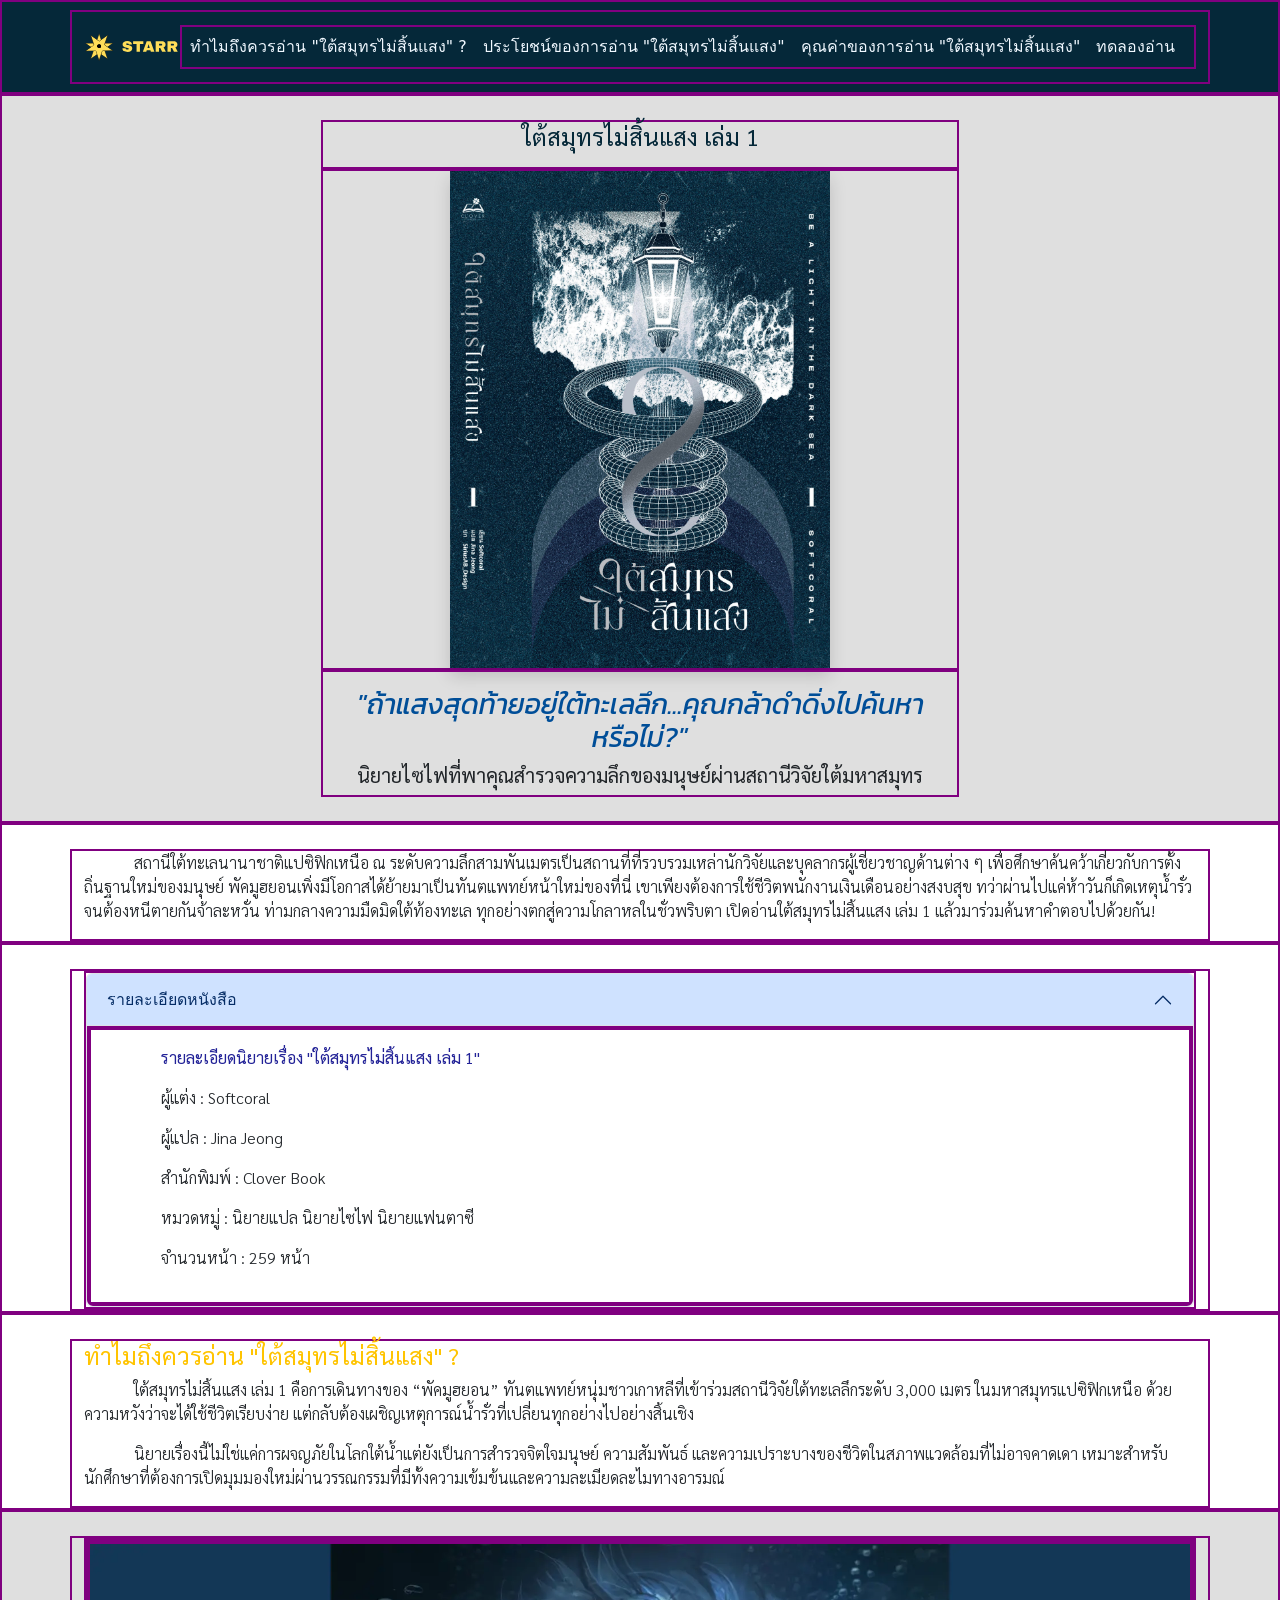
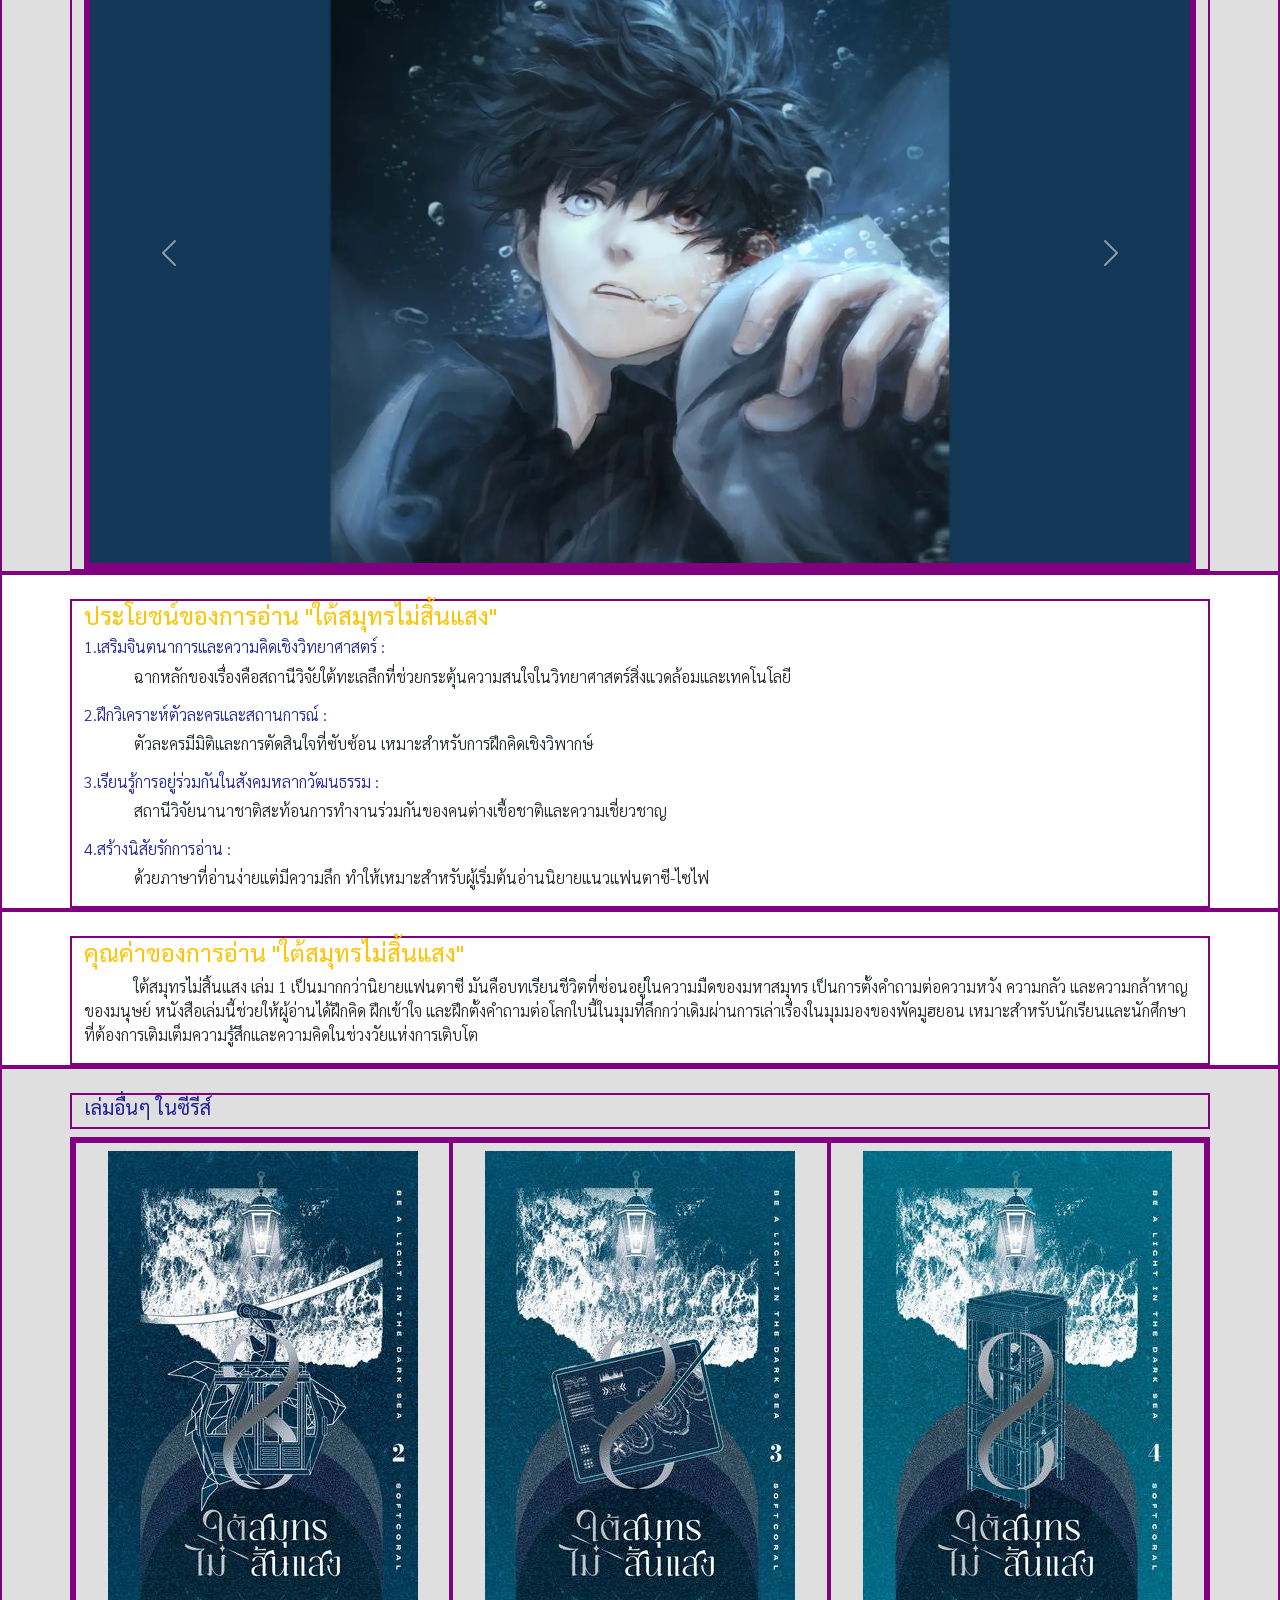
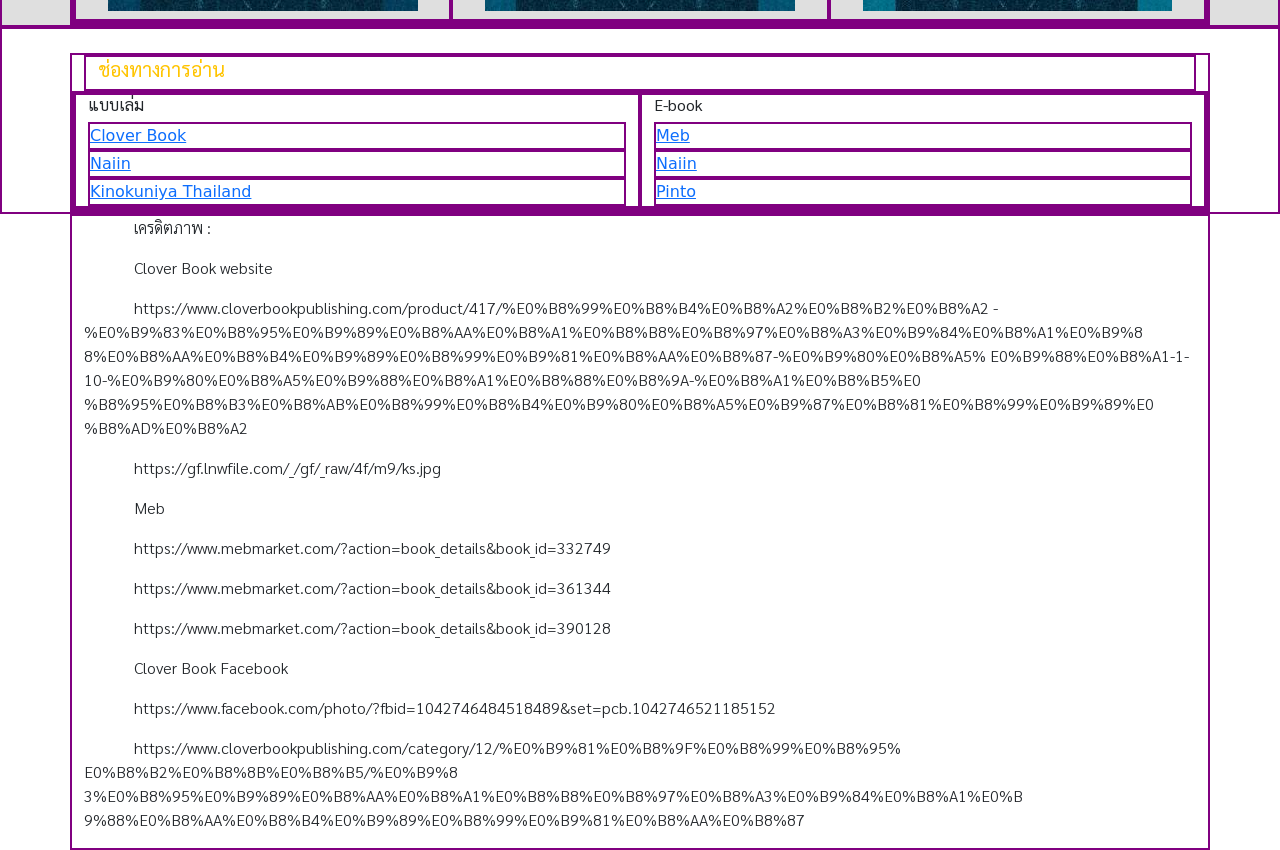
==== index.html @ fb5e214f "ver1 เวอร์ชั่นที่ยังไม่ได้แก้การจัดวางเนื้อหา" ====
<!doctype html>
<html lang="en">
  <head>
    <meta charset="utf-8">
    <meta name="viewport" content="width=device-width, initial-scale=1">
    <title>แนะนำหนังสือ “ใต้สมุทรไม่สิ้นแสง” นิยายไซไฟสะท้อนการอยู่ร่วมกันในสังคมในสถานีวิจัยใต้ทะเล</title>
    <meta name="keywords" content="ใต้สมุทรไม่สิ้นแสง, นิยายไซไฟ, สถานีวิจัยใต้ทะเล,การตั้งถิ่นฐานใหม่,การอยู่ร่วมกันในสังคม">
    <meta name="description" content="ดำดิ่งสู่นิยายไซไฟ “ใต้สมุทรไม่สิ้นแสง” ที่ถ่ายทอดการอยู่ร่วมกันในสังคมผ่านฉากหลังสถานีวิจัยใต้ทะเลและการตั้งถิ่นฐานใหม่ในยุคที่โลกก้าวหน้า">

    <link href="https://cdn.jsdelivr.net/npm/bootstrap@5.3.8/dist/css/bootstrap.min.css" rel="stylesheet" integrity="sha384-sRIl4kxILFvY47J16cr9ZwB07vP4J8+LH7qKQnuqkuIAvNWLzeN8tE5YBujZqJLB" crossorigin="anonymous">
    <link rel="stylesheet" href="css/style.css">
    <link href="https://fonts.googleapis.com/css2?family=Kanit:ital,wght@0,100;0,200;0,300;0,400;0,500;0,600;0,700;0,800;0,900;1,100;1,200;1,300;1,400;1,500;1,600;1,700;1,800;1,900&family=Sarabun:ital,wght@0,100;0,200;0,300;0,400;0,500;0,600;0,700;0,800;1,100;1,200;1,300;1,400;1,500;1,600;1,700;1,800&display=swap" rel="stylesheet">

  </head>

  <body>

  <div class="bgbar">
        <nav class="container navbar navbar-expand-lg">
            <div class="container-fluid ">

                <a class="navbar-brand mx-auto" href="#"><img src="images/starr_icon.svg" width="30px"> 
                  <img src="images/starr_yellow_logo.svg" alt="" width="60px"> </a>
                <button class="navbar-toggler" type="button" data-bs-toggle="collapse"
                    data-bs-target="#navbarSupportedContent" aria-controls="navbarSupportedContent"
                    aria-expanded="false" aria-label="Toggle navigation">
                    <span class="navbar-toggler-icon"></span>
                </button>

                <div class="collapse navbar-collapse" id="navbarSupportedContent">

                    <ul class="navbar-nav me-auto mb-2 mb-lg-0">

                        <li class="nav-item">
                            <a class="nav-link" href="#benefit" style="color: aliceblue;">ทำไมถึงควรอ่าน "ใต้สมุทรไม่สิ้นแสง" ?</a>
                        </li>

                        <li class="nav-item ">
                            <a class="nav-link" href="#useful" style="color: aliceblue;">ประโยชน์ของการอ่าน "ใต้สมุทรไม่สิ้นแสง"</a>
                        </li>

                        <li class="nav-item ">
                            <a class="nav-link" href="#useful" style="color: aliceblue;">คุณค่าของการอ่าน "ใต้สมุทรไม่สิ้นแสง"</a>
                        </li>

                        <li class="nav-item ">
                            <a class="nav-link" href="https://www.readawrite.com/a/Zbnoww-%E0%B9%83%E0%B8%95%E0%B9%89%E0%B8%AA%E0%B8%A1%E0%B8%B8%E0%B8%97%E0%B8%A3%E0%B9%84%E0%B8%A1%E0%B9%88%E0%B8%AA%E0%B8%B4%E0%B9%89%E0%B8%99%E0%B9%81%E0%B8%AA%E0%B8%87-40%E0%B8%99%E0%B8%B4%E0%B8%A2%E0%B8%B2?r=search_article" target="_blank" style="color: aliceblue;">ทดลองอ่าน</a>
                        </li>

                    </ul>

                </div>

            </div>
        </nav>
    </div>


  <!-- แบบที่ 1 --> 
    <div class="bg py-4">
        
        <div class="container col-12 col-md-6 col-xl-6">
              <h4 class="text-center mb-3" style="color: #052839;" ><strong>ใต้สมุทรไม่สิ้นแสง เล่ม 1</strong></h4>
        </div>

        <div class="container col-12 col-md-6 col-xl-6">
              <img class="shadow mx-auto d-block" src="images/book_cover.jpg" width="380px" data-aos="fade-left" data-aos-duration="3000" >
        </div>

        <div class=" container text-center col-12 col-md-6 col-xl-6 pt-3">
                <h3 style="color:#004e98;">"ถ้าแสงสุดท้ายอยู่ใต้ทะเลลึก...คุณกล้าดำดิ่งไปค้นหาหรือไม่?"</h3>
                <h5><strong>นิยายไซไฟที่พาคุณสำรวจความลึกของมนุษย์ผ่านสถานีวิจัยใต้มหาสมุทร</strong></h5>
        </div>

    </div> 

  <!-- แบบที่ 2 --> 
    <!-- 
  <div class="bg py-4">

        <div class="container">
        
            <div class="row">

                <div class="container col-12 col-md-6 col-xl-6">
                <img class="shadow mx-auto d-block" src="images/book_cover.jpg" width="380px" data-aos="fade-left" data-aos-duration="3000" >
                </div>

                <div class="container col-12 col-md-6 col-xl-6 pt-5">
                <h2 class="text-center mb-4">ใต้สมุทรไม่สิ้นแสง เล่ม 1</h2>
                <h5 class="text-start">ผู้แต่ง : Softcoral ผู้แปล : Jina Jeong</h5>
                <h5 class="text-start">สำนักพิมพ์ : Clover Book</h5>
                <h5 class="text-start">หมวดหมู่ : นิยายแปล นิยายไซไฟ</h5>
                <p class="mt-3">"คุณจะมีชีวิตรอดในความมืดลึกใต้ทะเลได้ไหม ?" ลึกลงไปถึง 3,000 เมตร ณ สถานีใต้ทะเลนานาชาติแปซิฟิกเหนือที่รวมเหล่านักวิทยาศาสตร์และบุคลากรผู้เชี่ยวชาญด้านต่างๆ เพื่อวิจัยเกี่ยวกับการตั้งถิ่นฐานใหม่ของมนุษย์ พัคมูฮยอน ทันตแพทย์ชาวเกาหลีหน้าใหม่เพิ่งมีโอกาสได้ย้ายเข้ามาอยู่ที่นี่ ขาเพียงต้องการใช้ชีวิตพนักงานเงินเดือนอย่างสงบสุข ทว่าผ่านไปแค่ห้าวัน ทุกอย่างก็พลิกผัน เกิดเหตุน้ำรั่ว ความมืดเข้าปกคลุม ความตายกดทับ และเสียงหวีดร้องแห่งความหวาดหวั่นก้องกังวานใต้ท้องมหาสมุทร เมื่อแสงสว่างถูกกลืนหาย คุณจะเลือกกลายเป็น “แสง” หรือ “เหยื่อ” กันแน่? เปิดอ่านใต้สมุทรไม่สิ้นแสง เล่ม 1 แล้วร่วมมาค้นหาคำตอบไปด้วยกัน!</p>
                </div>

            </div>

        </div>

    </div>
-->

<!--แบบที่3-->
<!-- <div class="bg py-4">

        <div class="container col-12 col-md-6 col-xl-6">
              <h2 class="text-center mb-3">ใต้สมุทรไม่สิ้นแสง เล่ม 1</h2>
        </div>

        <div class="container">
        
        <div class="row">

            <div class="container col-12 col-md-6 col-xl-6">
                <img class="shadow mx-auto d-block" src="images/book_cover.jpg" width="320px" data-aos="fade-left" data-aos-duration="3000" >
            </div>

            <div class="text-center col-12 col-md-6 col-xl-6 pt-5">
                <h2 style="color:rgb(34, 34, 151) ;">"ถ้าแสงสุดท้ายอยู่ใต้ทะเลลึก...คุณกล้าดำดิ่งไปค้นหาหรือไม่?"</h2>
                <h4>นิยายไซไฟที่พาคุณสำรวจความลึกของมนุษย์ผ่านสถานีวิจัยใต้มหาสมุทร</h4>
            </div>

        </div>

        </div>

</div> -->


  <!-- คำโปรย -->  
<div class="bg2">
  <div class="container mt-4">
        <p>สถานีใต้ทะเลนานาชาติแปซิฟิกเหนือ ณ ระดับความลึกสามพันเมตรเป็นสถานที่ที่รวบรวมเหล่านักวิจัยและบุคลากรผู้เชี่ยวชาญด้านต่าง ๆ เพื่อศึกษาค้นคว้าเกี่ยวกับการตั้งถิ่นฐานใหม่ของมนุษย์   
            พัคมูฮยอนเพิ่งมีโอกาสได้ย้ายมาเป็นทันตแพทย์หน้าใหม่ของที่นี่ เขาเพียงต้องการใช้ชีวิตพนักงานเงินเดือนอย่างสงบสุข ทว่าผ่านไปแค่ห้าวันก็เกิดเหตุน้ำรั่วจนต้องหนีตายกันจ้าละหวั่น ท่ามกลางความมืดมิดใต้ท้องทะเล ทุกอย่างตกสู่ความโกลาหลในชั่วพริบตา เปิดอ่านใต้สมุทรไม่สิ้นแสง เล่ม 1 แล้วมาร่วมค้นหาคำตอบไปด้วยกัน!</p>
  </div>
</div>

  <!-- รายละเอียดหนังสือ -->  
<div class="bg2">
    <div class="container  mt-4">
    <div class="accordion" id="accordionExample">
  <!--item1-->
    <div class="accordion-item">
    <h2 class="accordion-header">
      <button class="accordion-button" type="button" data-bs-toggle="collapse" data-bs-target="#collapseOne" aria-expanded="true" aria-controls="collapseOne">
        รายละเอียดหนังสือ
      </button>
    </h2>
    <div id="collapseOne" class="accordion-collapse collapse show" data-bs-parent="#accordionExample">
        <div class="accordion-body">
        <p style="color:rgb(34, 34, 151) ;"><strong>รายละเอียดนิยายเรื่อง "ใต้สมุทรไม่สิ้นแสง เล่ม 1"</strong></p>
            <p>ผู้แต่ง : Softcoral</p>
            <p>ผู้แปล : Jina Jeong</p>
            <p>สำนักพิมพ์ : Clover Book</p>
            <p>หมวดหมู่ : นิยายแปล นิยายไซไฟ นิยายแฟนตาซี</p>
            <p>จำนวนหน้า : 259 หน้า</p> </div>
        </div>
    </div>
    </div>
    </div>  
</div>

  <!--ทำไมถึงควรอ่านหนังสือเล่มนี้ ?-->  
<div class="bg2">
    <div class="container mt-4">
        <h4 id="benefit" style="color:#ffc401 ;"><strong>ทำไมถึงควรอ่าน "ใต้สมุทรไม่สิ้นแสง" ?</strong></h4>
        <p>ใต้สมุทรไม่สิ้นแสง เล่ม 1 คือการเดินทางของ “พัคมูฮยอน” ทันตแพทย์หนุ่มชาวเกาหลีที่เข้าร่วมสถานีวิจัยใต้ทะเลลึกระดับ 3,000 เมตร ในมหาสมุทรแปซิฟิกเหนือ ด้วยความหวังว่าจะได้ใช้ชีวิตเรียบง่าย แต่กลับต้องเผชิญเหตุการณ์น้ำรั่วที่เปลี่ยนทุกอย่างไปอย่างสิ้นเชิง</p>
        <p>นิยายเรื่องนี้ไม่ใช่แค่การผจญภัยในโลกใต้น้ำแต่ยังเป็นการสำรวจจิตใจมนุษย์ ความสัมพันธ์ และความเปราะบางของชีวิตในสภาพแวดล้อมที่ไม่อาจคาดเดา เหมาะสำหรับนักศึกษาที่ต้องการเปิดมุมมองใหม่ผ่านวรรณกรรมที่มีทั้งความเข้มข้นและความละเมียดละไมทางอารมณ์</p>
    </div>
</div>

    <!-- กล่องเปลี่ยนรูปภาพ -->
<div class="bg">
    <div class="container mt-4">
    <div id="carouselExample" class="carousel slide">
  <div class="carousel-inner">

    <div class="carousel-item active">
      <img src="images/MooHyun.webp" class="d-block w-100" alt="...">
    </div>

    <div class="carousel-item">
      <img src="images/long_cover.webp" class="d-block w-100" alt="...">
    </div>

  </div>
  <button class="carousel-control-prev" type="button" data-bs-target="#carouselExample" data-bs-slide="prev">
    <span class="carousel-control-prev-icon" aria-hidden="true"></span>
    <span class="visually-hidden">Previous</span>
  </button>
  <button class="carousel-control-next" type="button" data-bs-target="#carouselExample" data-bs-slide="next">
    <span class="carousel-control-next-icon" aria-hidden="true"></span>
    <span class="visually-hidden">Next</span>
  </button>
</div>
</div>
</div>

  <!--ประโยชน์ของหนังสือเล่มนี้ ?--> 
<div class="bg2">
    <div class="container mt-4">
        <h4 id="useful" style="color:#ffc401;"><strong>ประโยชน์ของการอ่าน "ใต้สมุทรไม่สิ้นแสง"</strong></h4>
        <h6 style="color:rgb(34, 34, 151) ;">1.เสริมจินตนาการและความคิดเชิงวิทยาศาสตร์ :</h6>
        <p>ฉากหลักของเรื่องคือสถานีวิจัยใต้ทะเลลึกที่ช่วยกระตุ้นความสนใจในวิทยาศาสตร์สิ่งแวดล้อมและเทคโนโลยี</p>
        <h6 style="color:rgb(34, 34, 151);">2.ฝึกวิเคราะห์ตัวละครและสถานการณ์ :</h6>
        <p>ตัวละครมีมิติและการตัดสินใจที่ซับซ้อน เหมาะสำหรับการฝึกคิดเชิงวิพากษ์</p>
        <h6 style="color:rgb(34, 34, 151);">3.เรียนรู้การอยู่ร่วมกันในสังคมหลากวัฒนธรรม :</h6>
        <p>สถานีวิจัยนานาชาติสะท้อนการทำงานร่วมกันของคนต่างเชื้อชาติและความเชี่ยวชาญ</p>
        <h6 style="color:rgb(34, 34, 151) ;">4.สร้างนิสัยรักการอ่าน :</h6>
        <p>ด้วยภาษาที่อ่านง่ายแต่มีความลึก ทำให้เหมาะสำหรับผู้เริ่มต้นอ่านนิยายแนวแฟนตาซี-ไซไฟ</p>
    </div>
</div>

  <!--คุณค่าของการอ่านหนังสือเล่มนี้ ?--> 
<div class="bg2">
    <div class="container mt-4">
        <h4 id="useful" style="color:#ffc401;"><strong>คุณค่าของการอ่าน "ใต้สมุทรไม่สิ้นแสง"</strong></h4>
        <p>ใต้สมุทรไม่สิ้นแสง เล่ม 1 เป็นมากกว่านิยายแฟนตาซี มันคือบทเรียนชีวิตที่ซ่อนอยู่ในความมืดของมหาสมุทร เป็นการตั้งคำถามต่อความหวัง ความกลัว และความกล้าหาญของมนุษย์ หนังสือเล่มนี้ช่วยให้ผู้อ่านได้ฝึกคิด ฝึกเข้าใจ และฝึกตั้งคำถามต่อโลกใบนี้ในมุมที่ลึกกว่าเดิมผ่านการเล่าเรื่องในมุมมองของพัคมูฮยอน เหมาะสำหรับนักเรียนและนักศึกษาที่ต้องการเติมเต็มความรู้สึกและความคิดในช่วงวัยแห่งการเติบโต</p>
    </div>
</div>

   <!--เล่มอื่นๆในซีรีส์-->  
<div class="bg">
        <div class="container mt-4">
        <h5 style="color:rgb(34, 34, 151);" ><strong>เล่มอื่นๆ ในซีรีส์</strong></h5>
        </div>

        <div class="container mt-2 ">

        <div class="row">

            <div class="col-md-4 d-flex justify-content-center py-2">
                <img src="images/book_cover2.jpg" class="img-fluid">
            </div>

            <div class="col-md-4 d-flex justify-content-center py-2">
                <img src="images/book_cover3.jpg" class="img-fluid">
            </div>

            <div class="col-md-4 d-flex justify-content-center py-2">
                <img src="images/book_cover4.jpg" class="img-fluid">
            </div>

        </div> <!--div row-->

        </div> <!--div container-->

</div>


    <!--ช่องทางการอ่าน-->
<div class="bg2">

        <div class="container mt-4">

            <div class="container ">
            <h5 style="color:#ffc401;"><strong>ช่องทางการอ่าน</strong></h5>
            </div>

        <div class="row">

            <div class="col-md-6 col-xl-6">
                <h6><strong>แบบเล่ม</strong></h6>
            
                <div>
                    <a href="https://www.cloverbookpublishing.com/product/546/%E0%B9%83%E0%B8%95%E0%B9%89%E0%B8%AA%E0%B8%A1%E0%B8%B8%E0%B8%97%E0%B8%A3%E0%B9%84%E0%B8%A1%E0%B9%88%E0%B8%AA%E0%B8%B4%E0%B9%89%E0%B8%99%E0%B9%81%E0%B8%AA%E0%B8%87-%E0%B9%80%E0%B8%A5%E0%B9%88%E0%B8%A1-4-10-%E0%B9%80%E0%B8%A5%E0%B9%88%E0%B8%A1%E0%B8%88%E0%B8%9A-%E0%B9%84%E0%B8%94%E0%B9%89%E0%B8%AA%E0%B8%B8%E0%B9%88%E0%B8%A1%E0%B8%81%E0%B8%B2%E0%B8%A3%E0%B9%8C%E0%B8%94-1-%E0%B9%83%E0%B8%9A">Clover Book</a>
                </div>

                <div>
                    <a href="https://www.naiin.com/product/detail/629602">Naiin</a>
                </div>
                
                <div>
                    <a href="https://thailand.kinokuniya.com/1_%E0%B9%83%E0%B8%95%E0%B9%89%E0%B8%AA%E0%B8%A1%E0%B8%B8%E0%B8%97%E0%B8%A3%E0%B9%84%E0%B8%A1%E0%B9%88%E0%B8%AA%E0%B8%B4%E0%B9%89%E0%B8%99%E0%B9%81%E0%B8%AA%E0%B8%87/bw/9786168284896?srsltid=AfmBOopBgc-Yj0YwUZ6G4boac8VY3OIlK_4D3U-ObI4u5oQvZ0N1Em0z">Kinokuniya Thailand</a>
                </div>

            </div>

            <div class="col-md-6 col-xl-6">
                <h6><strong>E-book</strong></h6>

                <div>
                <a href="https://www.mebmarket.com/ebook-332747-%E0%B8%99%E0%B8%B4%E0%B8%A2%E0%B8%B2%E0%B8%A2%E0%B9%81%E0%B8%9B%E0%B8%A5-%E0%B9%83%E0%B8%95%E0%B9%89%E0%B8%AA%E0%B8%A1%E0%B8%B8%E0%B8%97%E0%B8%A3%E0%B9%84%E0%B8%A1%E0%B9%88%E0%B8%AA%E0%B8%B4%E0%B9%89%E0%B8%99%E0%B9%81%E0%B8%AA%E0%B8%87-%E0%B9%80%E0%B8%A5%E0%B9%88%E0%B8%A1-1">Meb</a>
                </div>

                <div>
                <a href="https://www.naiin.com/product/detail/629602">Naiin</a>
                </div>

                <div>
                <a href="https://pintobook.com/ebooks/6736cc6cfa5516da57b07cec">Pinto</a>
                </div>
            </div>



        </div> <!--div row-->

        </div> <!--div container-->

    </div>

<diV class="container">
    <p>เครดิตภาพ :<p>
    <p>Clover Book website</p>
    <p>https://www.cloverbookpublishing.com/product/417/%E0%B8%99%E0%B8%B4%E0%B8%A2%E0%B8%B2%E0%B8%A2
    -%E0%B9%83%E0%B8%95%E0%B9%89%E0%B8%AA%E0%B8%A1%E0%B8%B8%E0%B8%97%E0%B8%A3%E0%B9%84%E0%B8%A1%E0%B9%8
    8%E0%B8%AA%E0%B8%B4%E0%B9%89%E0%B8%99%E0%B9%81%E0%B8%AA%E0%B8%87-%E0%B9%80%E0%B8%A5%
    E0%B9%88%E0%B8%A1-1-10-%E0%B9%80%E0%B8%A5%E0%B9%88%E0%B8%A1%E0%B8%88%E0%B8%9A-%E0%B8%A1%E0%B8%B5%E0
    %B8%95%E0%B8%B3%E0%B8%AB%E0%B8%99%E0%B8%B4%E0%B9%80%E0%B8%A5%E0%B9%87%E0%B8%81%E0%B8%99%E0%B9%89%E0
    %B8%AD%E0%B8%A2</p>
    <p>https://gf.lnwfile.com/_/gf/_raw/4f/m9/ks.jpg</p>

    <p>Meb</p>
    <p>https://www.mebmarket.com/?action=book_details&book_id=332749</p>
    <p>https://www.mebmarket.com/?action=book_details&book_id=361344</p>
    <p>https://www.mebmarket.com/?action=book_details&book_id=390128</p>

    <p>Clover Book Facebook</p>
    <p>https://www.facebook.com/photo/?fbid=1042746484518489&set=pcb.1042746521185152</p>
    <p>https://www.cloverbookpublishing.com/category/12/%E0%B9%81%E0%B8%9F%E0%B8%99%E0%B8%95%
       E0%B8%B2%E0%B8%8B%E0%B8%B5/%E0%B9%8
       3%E0%B8%95%E0%B9%89%E0%B8%AA%E0%B8%A1%E0%B8%B8%E0%B8%97%E0%B8%A3%E0%B9%84%E0%B8%A1%E0%B
       9%88%E0%B8%AA%E0%B8%B4%E0%B9%89%E0%B8%99%E0%B9%81%E0%B8%AA%E0%B8%87</p>
</diV>


<script src="https://cdn.jsdelivr.net/npm/bootstrap@5.3.8/dist/js/bootstrap.bundle.min.js" integrity="sha384-FKyoEForCGlyvwx9Hj09JcYn3nv7wiPVlz7YYwJrWVcXK/BmnVDxM+D2scQbITxI" crossorigin="anonymous"></script>
  


<script src="https://unpkg.com/aos@2.3.1/dist/aos.js"></script> 

<script> 
        AOS.init(); 
</script>


</body>
</html>
---- css/style.css ----
div {
  border: 2px solid purple;
}   

.bg {
    background-color: #dfdfdf;
}

/*.bg2 {
    background-color: rgb(255, 230, 107);
}
*/
.bgbar{
  background-color: #052839;
}
p {
  font-family: "Sarabun", sans-serif;
  font-weight: 300;
  font-style: normal;
  text-indent: 50px; 
}

h3 {
  font-family: "Kanit", sans-serif;
  font-weight: 400;
  font-style: italic;
}


h4,h5,h6{
    font-family: "Sarabun", sans-serif;
  font-weight: 300;
  font-style: normal;
}
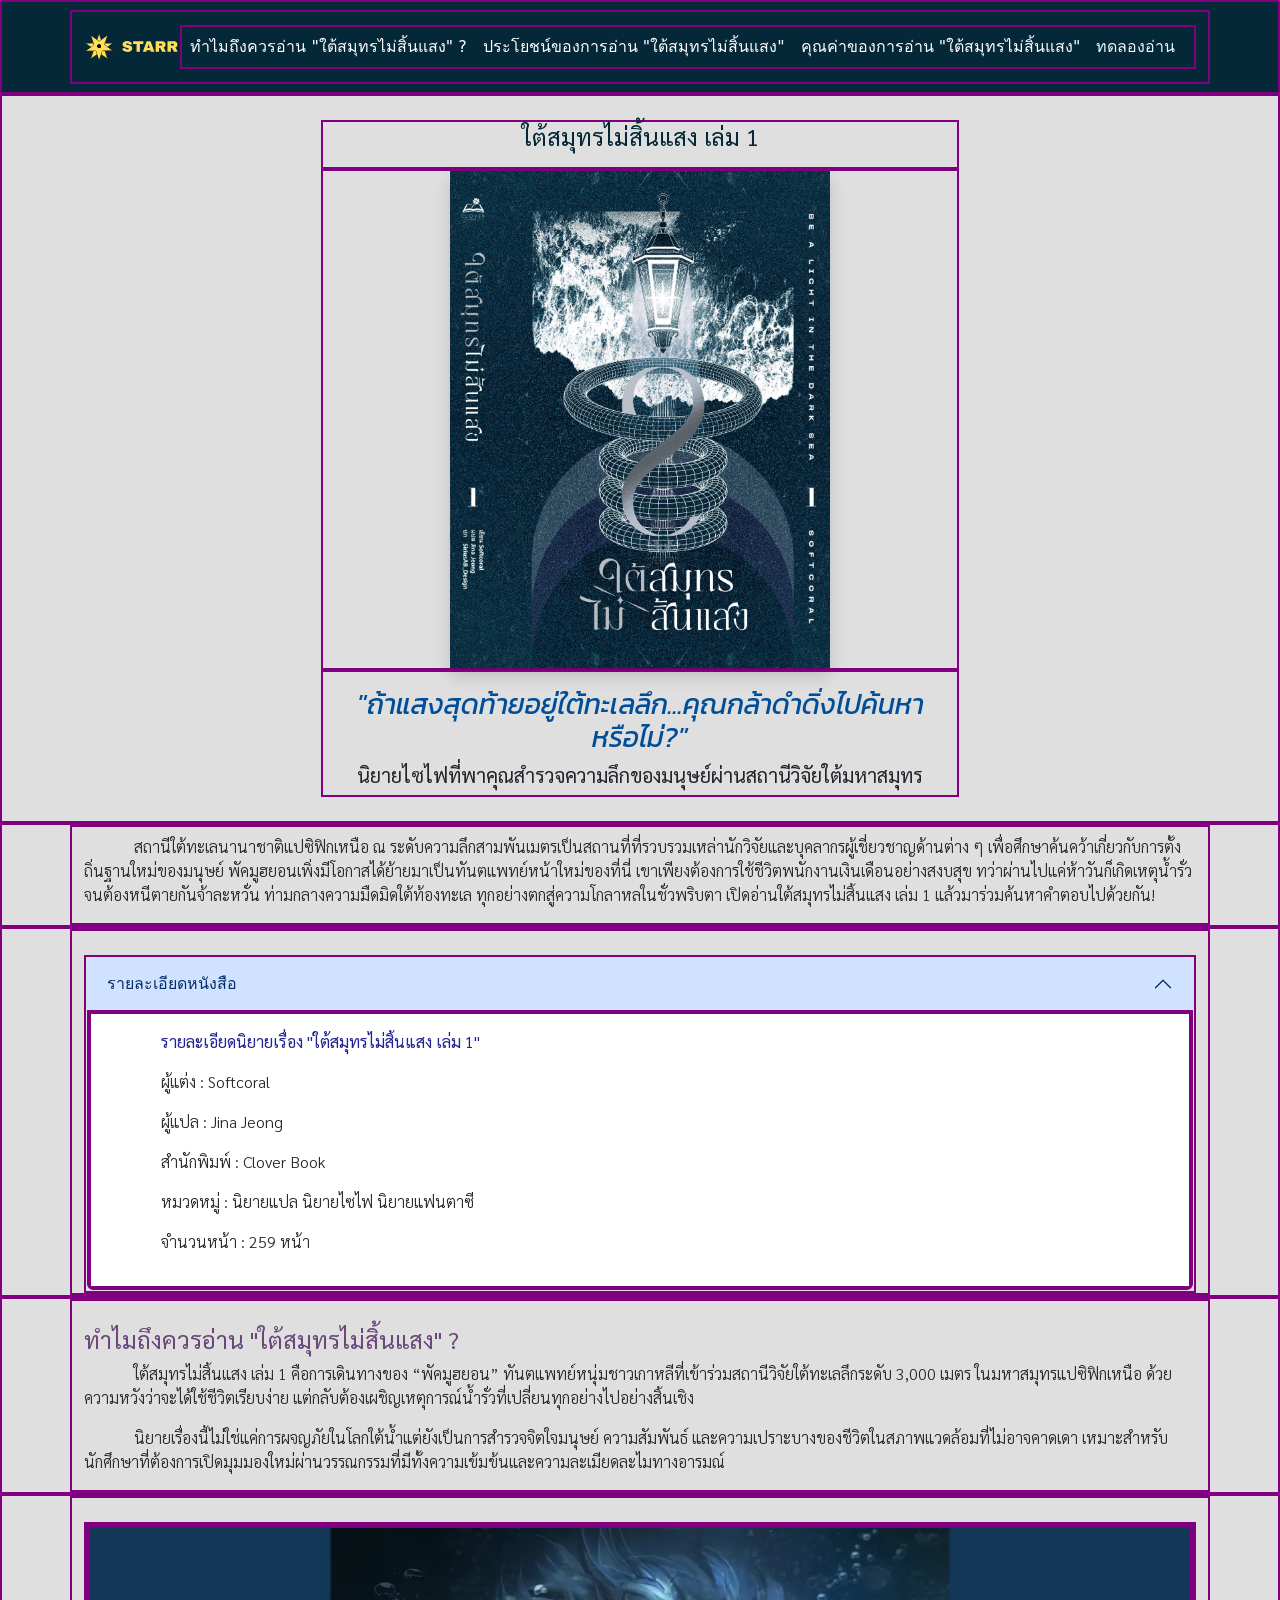
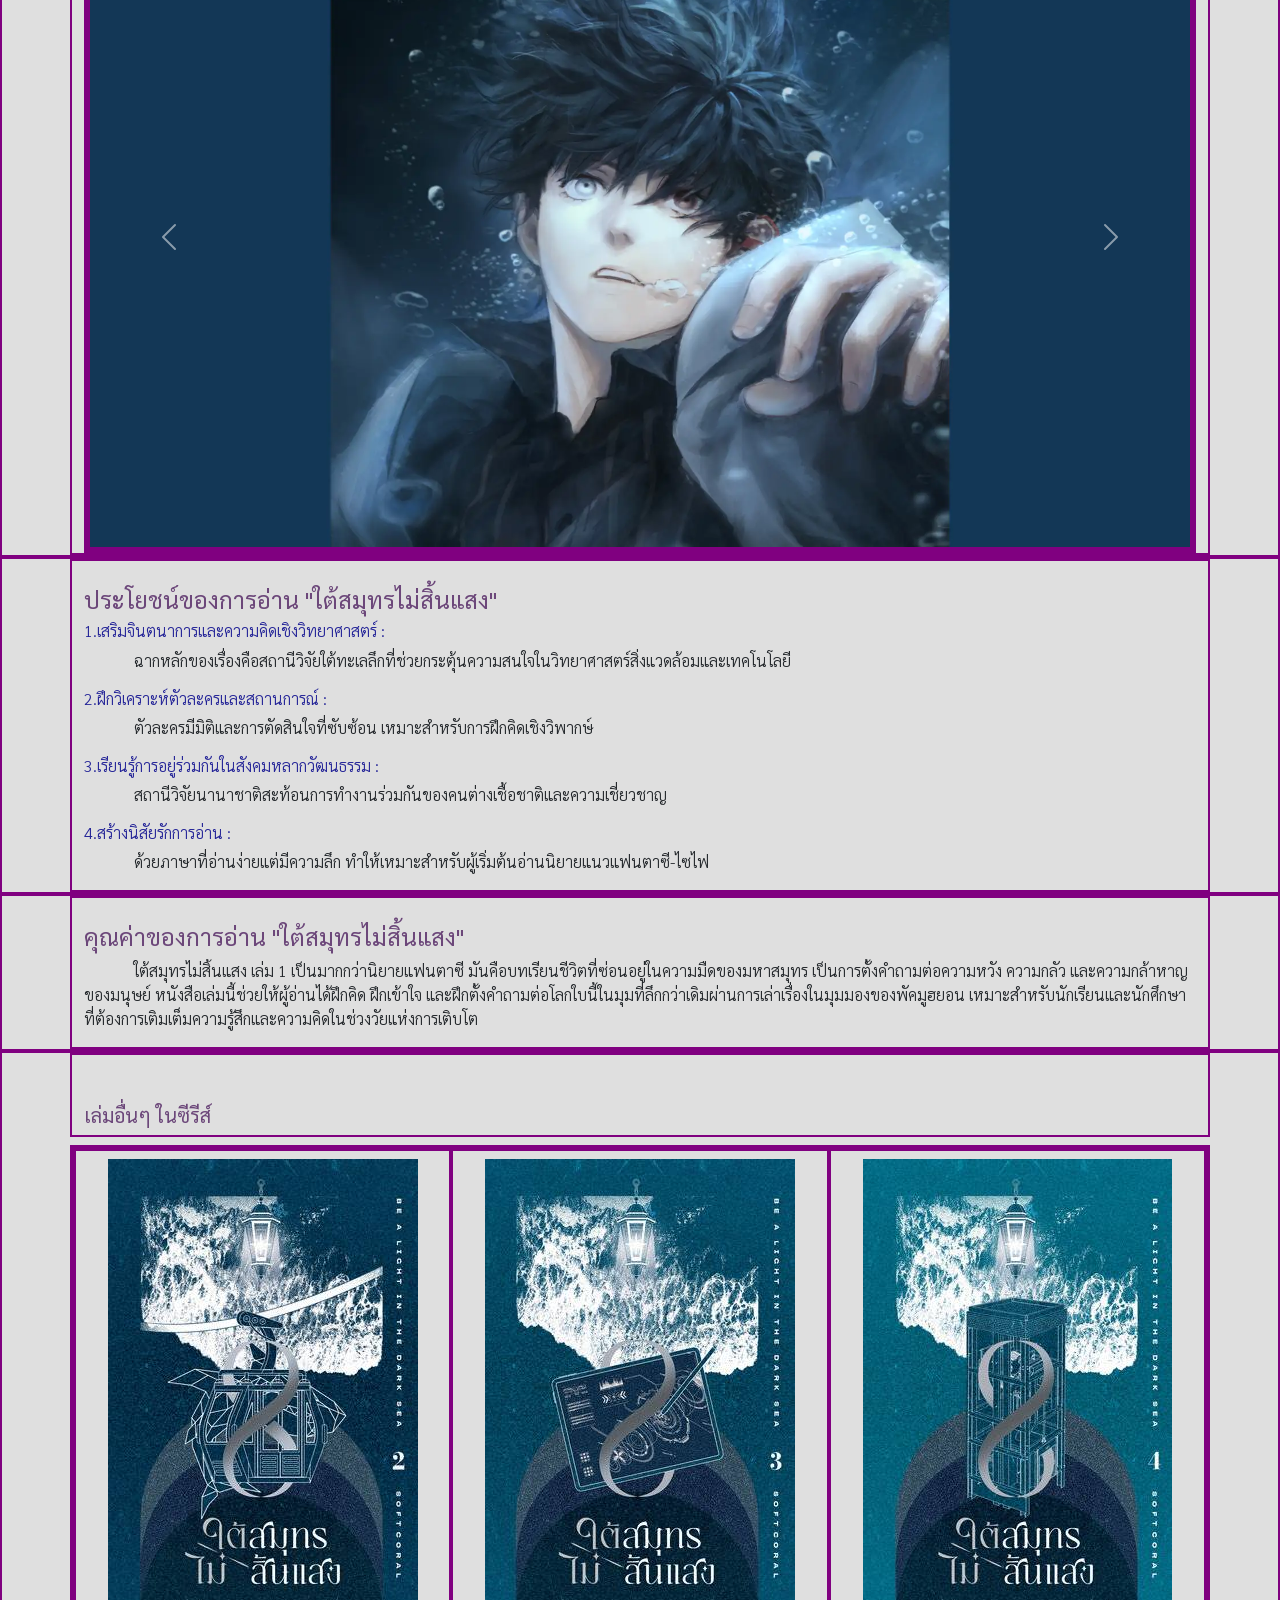
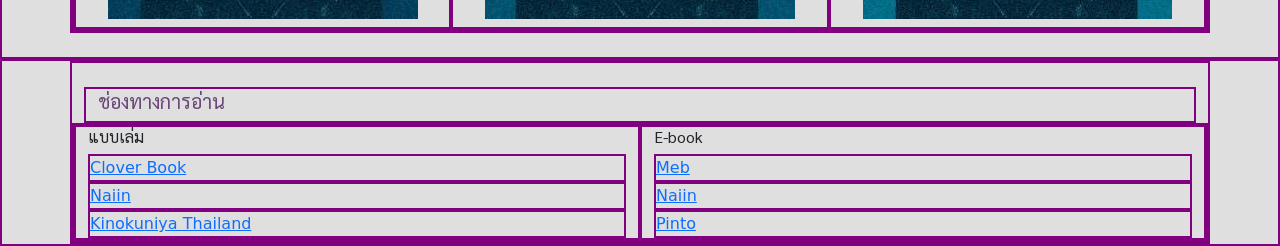
==== commit 60a3cb71: "ver2 เอาเส้นออก" ====
--- a/index.html
+++ b/index.html
@@ -15,7 +15,7 @@
 
   <body>
 
-  <div class="bgbar">
+  <div class="bgbar">  <!--เดี๋ยวกลับมาแก้sticky-top shadow-->
         <nav class="container navbar navbar-expand-lg">
             <div class="container-fluid ">
 
@@ -32,15 +32,15 @@
                     <ul class="navbar-nav me-auto mb-2 mb-lg-0">
 
                         <li class="nav-item">
-                            <a class="nav-link" href="#benefit" style="color: aliceblue;">ทำไมถึงควรอ่าน "ใต้สมุทรไม่สิ้นแสง" ?</a>
+                            <a class="nav-link" href="#benefit" style="color: white;">ทำไมถึงควรอ่าน "ใต้สมุทรไม่สิ้นแสง" ?</a>
                         </li>
 
                         <li class="nav-item ">
-                            <a class="nav-link" href="#useful" style="color: aliceblue;">ประโยชน์ของการอ่าน "ใต้สมุทรไม่สิ้นแสง"</a>
+                            <a class="nav-link" href="#useful" style="color: white;">ประโยชน์ของการอ่าน "ใต้สมุทรไม่สิ้นแสง"</a>
                         </li>
 
                         <li class="nav-item ">
-                            <a class="nav-link" href="#useful" style="color: aliceblue;">คุณค่าของการอ่าน "ใต้สมุทรไม่สิ้นแสง"</a>
+                            <a class="nav-link" href="#value" style="color: white;">คุณค่าของการอ่าน "ใต้สมุทรไม่สิ้นแสง"</a>
                         </li>
 
                         <li class="nav-item ">
@@ -129,16 +129,16 @@
 
 
   <!-- คำโปรย -->  
-<div class="bg2">
-  <div class="container mt-4">
+<div class="bg">
+  <div class="container pt-2">
         <p>สถานีใต้ทะเลนานาชาติแปซิฟิกเหนือ ณ ระดับความลึกสามพันเมตรเป็นสถานที่ที่รวบรวมเหล่านักวิจัยและบุคลากรผู้เชี่ยวชาญด้านต่าง ๆ เพื่อศึกษาค้นคว้าเกี่ยวกับการตั้งถิ่นฐานใหม่ของมนุษย์   
             พัคมูฮยอนเพิ่งมีโอกาสได้ย้ายมาเป็นทันตแพทย์หน้าใหม่ของที่นี่ เขาเพียงต้องการใช้ชีวิตพนักงานเงินเดือนอย่างสงบสุข ทว่าผ่านไปแค่ห้าวันก็เกิดเหตุน้ำรั่วจนต้องหนีตายกันจ้าละหวั่น ท่ามกลางความมืดมิดใต้ท้องทะเล ทุกอย่างตกสู่ความโกลาหลในชั่วพริบตา เปิดอ่านใต้สมุทรไม่สิ้นแสง เล่ม 1 แล้วมาร่วมค้นหาคำตอบไปด้วยกัน!</p>
   </div>
 </div>
 
   <!-- รายละเอียดหนังสือ -->  
-<div class="bg2">
-    <div class="container  mt-4">
+<div class="bg">
+    <div class="container  pt-4">
     <div class="accordion" id="accordionExample">
   <!--item1-->
     <div class="accordion-item">
@@ -162,9 +162,9 @@
 </div>
 
   <!--ทำไมถึงควรอ่านหนังสือเล่มนี้ ?-->  
-<div class="bg2">
-    <div class="container mt-4">
-        <h4 id="benefit" style="color:#ffc401 ;"><strong>ทำไมถึงควรอ่าน "ใต้สมุทรไม่สิ้นแสง" ?</strong></h4>
+<div class="bg" id="benefit">
+    <div class="container pt-4">
+        <h4 id="benefit" style="color:#6c477a ;"><strong>ทำไมถึงควรอ่าน "ใต้สมุทรไม่สิ้นแสง" ?</strong></h4>
         <p>ใต้สมุทรไม่สิ้นแสง เล่ม 1 คือการเดินทางของ “พัคมูฮยอน” ทันตแพทย์หนุ่มชาวเกาหลีที่เข้าร่วมสถานีวิจัยใต้ทะเลลึกระดับ 3,000 เมตร ในมหาสมุทรแปซิฟิกเหนือ ด้วยความหวังว่าจะได้ใช้ชีวิตเรียบง่าย แต่กลับต้องเผชิญเหตุการณ์น้ำรั่วที่เปลี่ยนทุกอย่างไปอย่างสิ้นเชิง</p>
         <p>นิยายเรื่องนี้ไม่ใช่แค่การผจญภัยในโลกใต้น้ำแต่ยังเป็นการสำรวจจิตใจมนุษย์ ความสัมพันธ์ และความเปราะบางของชีวิตในสภาพแวดล้อมที่ไม่อาจคาดเดา เหมาะสำหรับนักศึกษาที่ต้องการเปิดมุมมองใหม่ผ่านวรรณกรรมที่มีทั้งความเข้มข้นและความละเมียดละไมทางอารมณ์</p>
     </div>
@@ -172,7 +172,7 @@
 
     <!-- กล่องเปลี่ยนรูปภาพ -->
 <div class="bg">
-    <div class="container mt-4">
+    <div class="container pt-4">
     <div id="carouselExample" class="carousel slide">
   <div class="carousel-inner">
 
@@ -198,9 +198,9 @@
 </div>
 
   <!--ประโยชน์ของหนังสือเล่มนี้ ?--> 
-<div class="bg2">
-    <div class="container mt-4">
-        <h4 id="useful" style="color:#ffc401;"><strong>ประโยชน์ของการอ่าน "ใต้สมุทรไม่สิ้นแสง"</strong></h4>
+<div class="bg" id="useful">
+    <div class="container pt-4">
+        <h4 id="useful" style="color:#6c477a;"><strong>ประโยชน์ของการอ่าน "ใต้สมุทรไม่สิ้นแสง"</strong></h4>
         <h6 style="color:rgb(34, 34, 151) ;">1.เสริมจินตนาการและความคิดเชิงวิทยาศาสตร์ :</h6>
         <p>ฉากหลักของเรื่องคือสถานีวิจัยใต้ทะเลลึกที่ช่วยกระตุ้นความสนใจในวิทยาศาสตร์สิ่งแวดล้อมและเทคโนโลยี</p>
         <h6 style="color:rgb(34, 34, 151);">2.ฝึกวิเคราะห์ตัวละครและสถานการณ์ :</h6>
@@ -213,17 +213,17 @@
 </div>
 
   <!--คุณค่าของการอ่านหนังสือเล่มนี้ ?--> 
-<div class="bg2">
-    <div class="container mt-4">
-        <h4 id="useful" style="color:#ffc401;"><strong>คุณค่าของการอ่าน "ใต้สมุทรไม่สิ้นแสง"</strong></h4>
+<div class="bg" id="value">
+    <div class="container pt-4">
+        <h4 id="value" style="color:#6c477a;"><strong>คุณค่าของการอ่าน "ใต้สมุทรไม่สิ้นแสง"</strong></h4>
         <p>ใต้สมุทรไม่สิ้นแสง เล่ม 1 เป็นมากกว่านิยายแฟนตาซี มันคือบทเรียนชีวิตที่ซ่อนอยู่ในความมืดของมหาสมุทร เป็นการตั้งคำถามต่อความหวัง ความกลัว และความกล้าหาญของมนุษย์ หนังสือเล่มนี้ช่วยให้ผู้อ่านได้ฝึกคิด ฝึกเข้าใจ และฝึกตั้งคำถามต่อโลกใบนี้ในมุมที่ลึกกว่าเดิมผ่านการเล่าเรื่องในมุมมองของพัคมูฮยอน เหมาะสำหรับนักเรียนและนักศึกษาที่ต้องการเติมเต็มความรู้สึกและความคิดในช่วงวัยแห่งการเติบโต</p>
     </div>
 </div>
 
    <!--เล่มอื่นๆในซีรีส์-->  
-<div class="bg">
-        <div class="container mt-4">
-        <h5 style="color:rgb(34, 34, 151);" ><strong>เล่มอื่นๆ ในซีรีส์</strong></h5>
+<div class="bg pb-4">
+        <div class="container pt-4">
+        <h5 style="color:#6c477a;" ><strong><br>เล่มอื่นๆ ในซีรีส์</strong></h5>
         </div>
 
         <div class="container mt-2 ">
@@ -250,30 +250,30 @@
 
 
     <!--ช่องทางการอ่าน-->
-<div class="bg2">
-
-        <div class="container mt-4">
+<div class="bg">
+
+        <div class="container pt-4">
 
             <div class="container ">
-            <h5 style="color:#ffc401;"><strong>ช่องทางการอ่าน</strong></h5>
+            <h5 style="color:#6c477a;"><strong>ช่องทางการอ่าน</strong></h5>
             </div>
 
         <div class="row">
 
-            <div class="col-md-6 col-xl-6">
+            <div class="col-md-6 col-xl-6">  
                 <h6><strong>แบบเล่ม</strong></h6>
             
                 <div>
                     <a href="https://www.cloverbookpublishing.com/product/546/%E0%B9%83%E0%B8%95%E0%B9%89%E0%B8%AA%E0%B8%A1%E0%B8%B8%E0%B8%97%E0%B8%A3%E0%B9%84%E0%B8%A1%E0%B9%88%E0%B8%AA%E0%B8%B4%E0%B9%89%E0%B8%99%E0%B9%81%E0%B8%AA%E0%B8%87-%E0%B9%80%E0%B8%A5%E0%B9%88%E0%B8%A1-4-10-%E0%B9%80%E0%B8%A5%E0%B9%88%E0%B8%A1%E0%B8%88%E0%B8%9A-%E0%B9%84%E0%B8%94%E0%B9%89%E0%B8%AA%E0%B8%B8%E0%B9%88%E0%B8%A1%E0%B8%81%E0%B8%B2%E0%B8%A3%E0%B9%8C%E0%B8%94-1-%E0%B9%83%E0%B8%9A">Clover Book</a>
                 </div>
-
+           
                 <div>
                     <a href="https://www.naiin.com/product/detail/629602">Naiin</a>
                 </div>
                 
                 <div>
                     <a href="https://thailand.kinokuniya.com/1_%E0%B9%83%E0%B8%95%E0%B9%89%E0%B8%AA%E0%B8%A1%E0%B8%B8%E0%B8%97%E0%B8%A3%E0%B9%84%E0%B8%A1%E0%B9%88%E0%B8%AA%E0%B8%B4%E0%B9%89%E0%B8%99%E0%B9%81%E0%B8%AA%E0%B8%87/bw/9786168284896?srsltid=AfmBOopBgc-Yj0YwUZ6G4boac8VY3OIlK_4D3U-ObI4u5oQvZ0N1Em0z">Kinokuniya Thailand</a>
-                </div>
+                </div> 
 
             </div>
 
@@ -290,7 +290,7 @@
 
                 <div>
                 <a href="https://pintobook.com/ebooks/6736cc6cfa5516da57b07cec">Pinto</a>
-                </div>
+                </div> 
             </div>
 
 
@@ -301,6 +301,28 @@
 
     </div>
 
+    <!--
+    <div class="right-bar ps-3">
+    <h5 style="color:#6c477a;"><strong>ช่องทางการอ่าน</strong></h5>
+    <p><strong>แบบเล่ม</strong></p>
+
+    <ul>
+      <li><a href="https://www.cloverbookpublishing.com/product/546/%E0%B9%83%E0%B8%95%E0%B9%89%E0%B8%AA%E0%B8%A1%E0%B8%B8%E0%B8%97%E0%B8%A3%E0%B9%84%E0%B8%A1%E0%B9%88%E0%B8%AA%E0%B8%B4%E0%B9%89%E0%B8%99%E0%B9%81%E0%B8%AA%E0%B8%87-%E0%B9%80%E0%B8%A5%E0%B9%88%E0%B8%A1-4-10-%E0%B9%80%E0%B8%A5%E0%B9%88%E0%B8%A1%E0%B8%88%E0%B8%9A-%E0%B9%84%E0%B8%94%E0%B9%89%E0%B8%AA%E0%B8%B8%E0%B9%88%E0%B8%A1%E0%B8%81%E0%B8%B2%E0%B8%A3%E0%B9%8C%E0%B8%94-1-%E0%B9%83%E0%B8%9A">Clover Book</a></li>
+      <li><a href="https://www.naiin.com/product/detail/629602">Naiin</a></li>
+      <li><a href="https://thailand.kinokuniya.com/1_%E0%B9%83%E0%B8%95%E0%B9%89%E0%B8%AA%E0%B8%A1%E0%B8%B8%E0%B8%97%E0%B8%A3%E0%B9%84%E0%B8%A1%E0%B9%88%E0%B8%AA%E0%B8%B4%E0%B9%89%E0%B8%99%E0%B9%81%E0%B8%AA%E0%B8%87/bw/9786168284896?srsltid=AfmBOopBgc-Yj0YwUZ6G4boac8VY3OIlK_4D3U-ObI4u5oQvZ0N1Em0z">Kinokuniya Thailand</a></li>
+    </ul>
+
+    <p><strong>E-book</strong></p>
+
+    <ul>
+      <li><a href="https://www.mebmarket.com/ebook-332747-%E0%B8%99%E0%B8%B4%E0%B8%A2%E0%B8%B2%E0%B8%A2%E0%B9%81%E0%B8%9B%E0%B8%A5-%E0%B9%83%E0%B8%95%E0%B9%89%E0%B8%AA%E0%B8%A1%E0%B8%B8%E0%B8%97%E0%B8%A3%E0%B9%84%E0%B8%A1%E0%B9%88%E0%B8%AA%E0%B8%B4%E0%B9%89%E0%B8%99%E0%B9%81%E0%B8%AA%E0%B8%87-%E0%B9%80%E0%B8%A5%E0%B9%88%E0%B8%A1-1">Meb</a></li>
+      <li><a href="https://www.naiin.com/product/detail/629602">Naiin</a></li>
+      <li><a href="https://pintobook.com/ebooks/6736cc6cfa5516da57b07cec">Pinto</a></li>
+    </ul>
+ 
+  </div>-->
+
+<!--
 <diV class="container">
     <p>เครดิตภาพ :<p>
     <p>Clover Book website</p>
@@ -323,7 +345,7 @@
        E0%B8%B2%E0%B8%8B%E0%B8%B5/%E0%B9%8
        3%E0%B8%95%E0%B9%89%E0%B8%AA%E0%B8%A1%E0%B8%B8%E0%B8%97%E0%B8%A3%E0%B9%84%E0%B8%A1%E0%B
        9%88%E0%B8%AA%E0%B8%B4%E0%B9%89%E0%B8%99%E0%B9%81%E0%B8%AA%E0%B8%87</p>
-</diV>
+</diV> -->
 
 
 <script src="https://cdn.jsdelivr.net/npm/bootstrap@5.3.8/dist/js/bootstrap.bundle.min.js" integrity="sha384-FKyoEForCGlyvwx9Hj09JcYn3nv7wiPVlz7YYwJrWVcXK/BmnVDxM+D2scQbITxI" crossorigin="anonymous"></script>
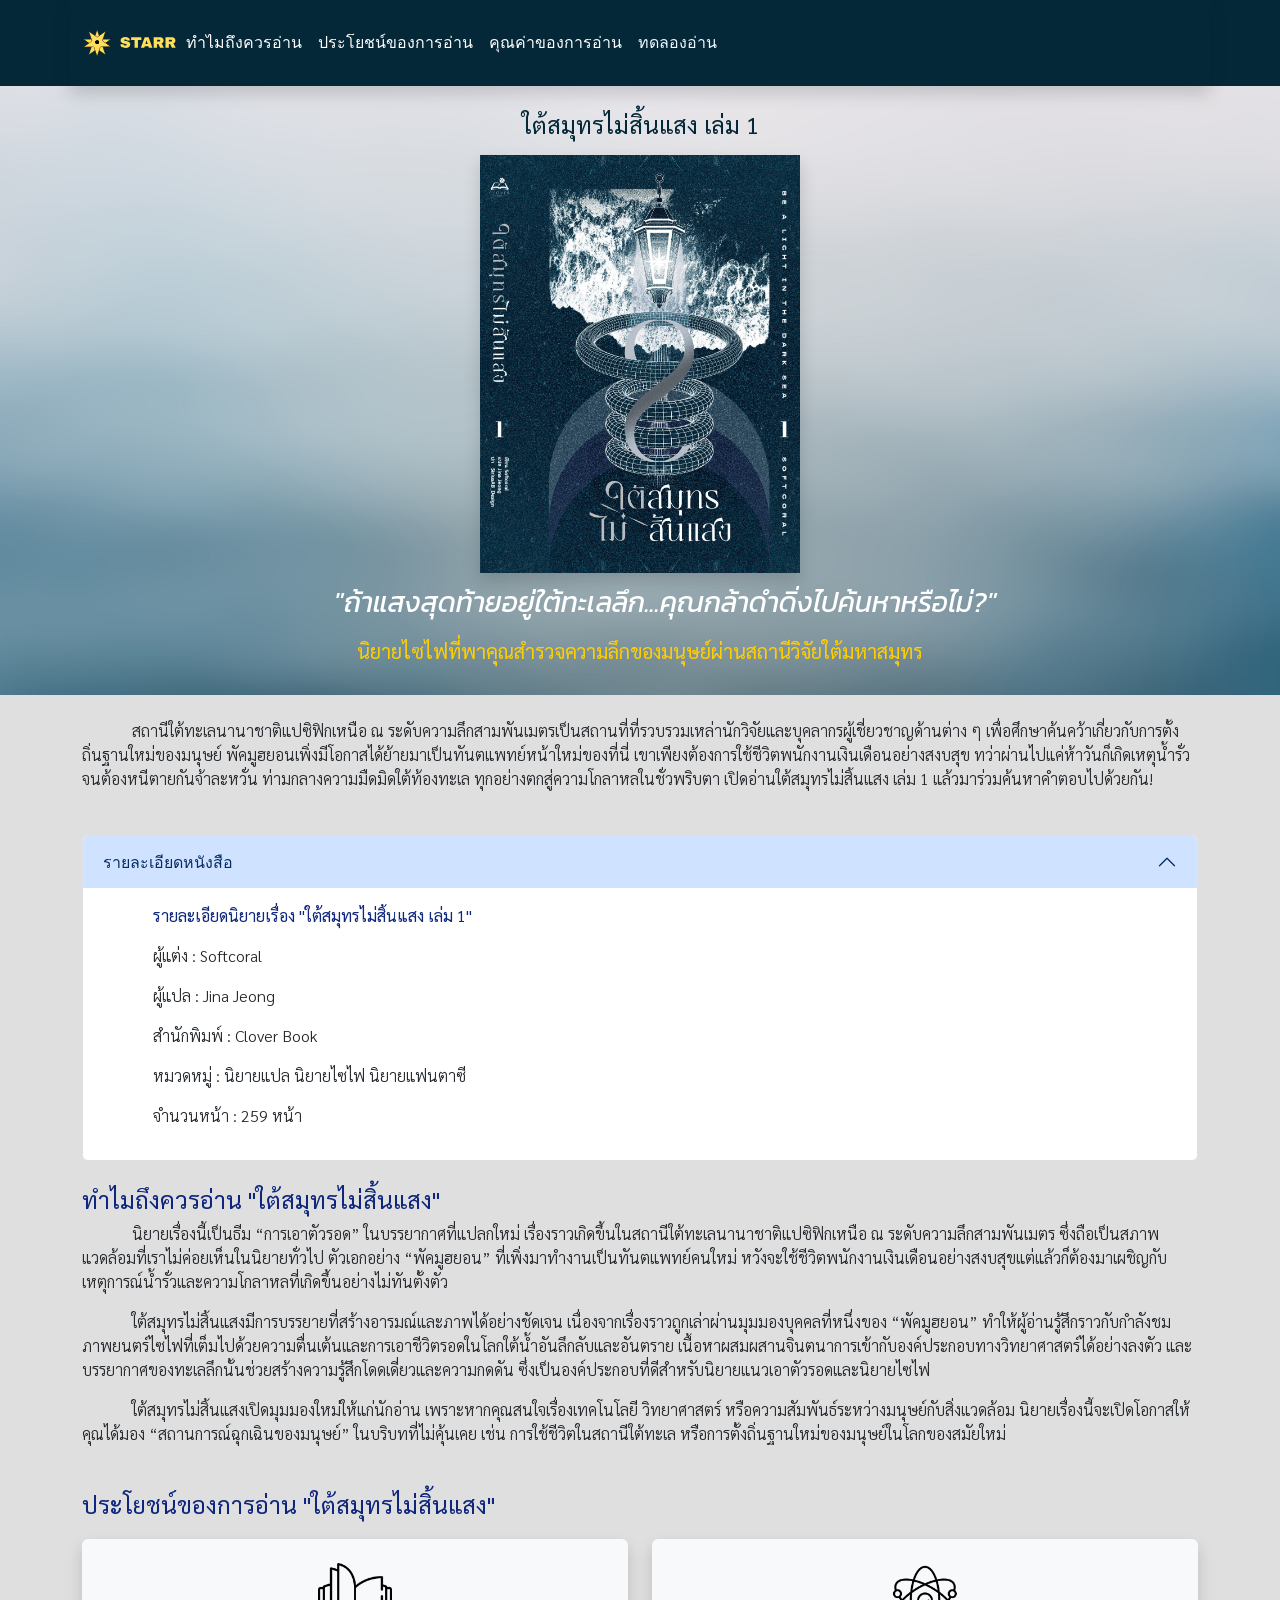
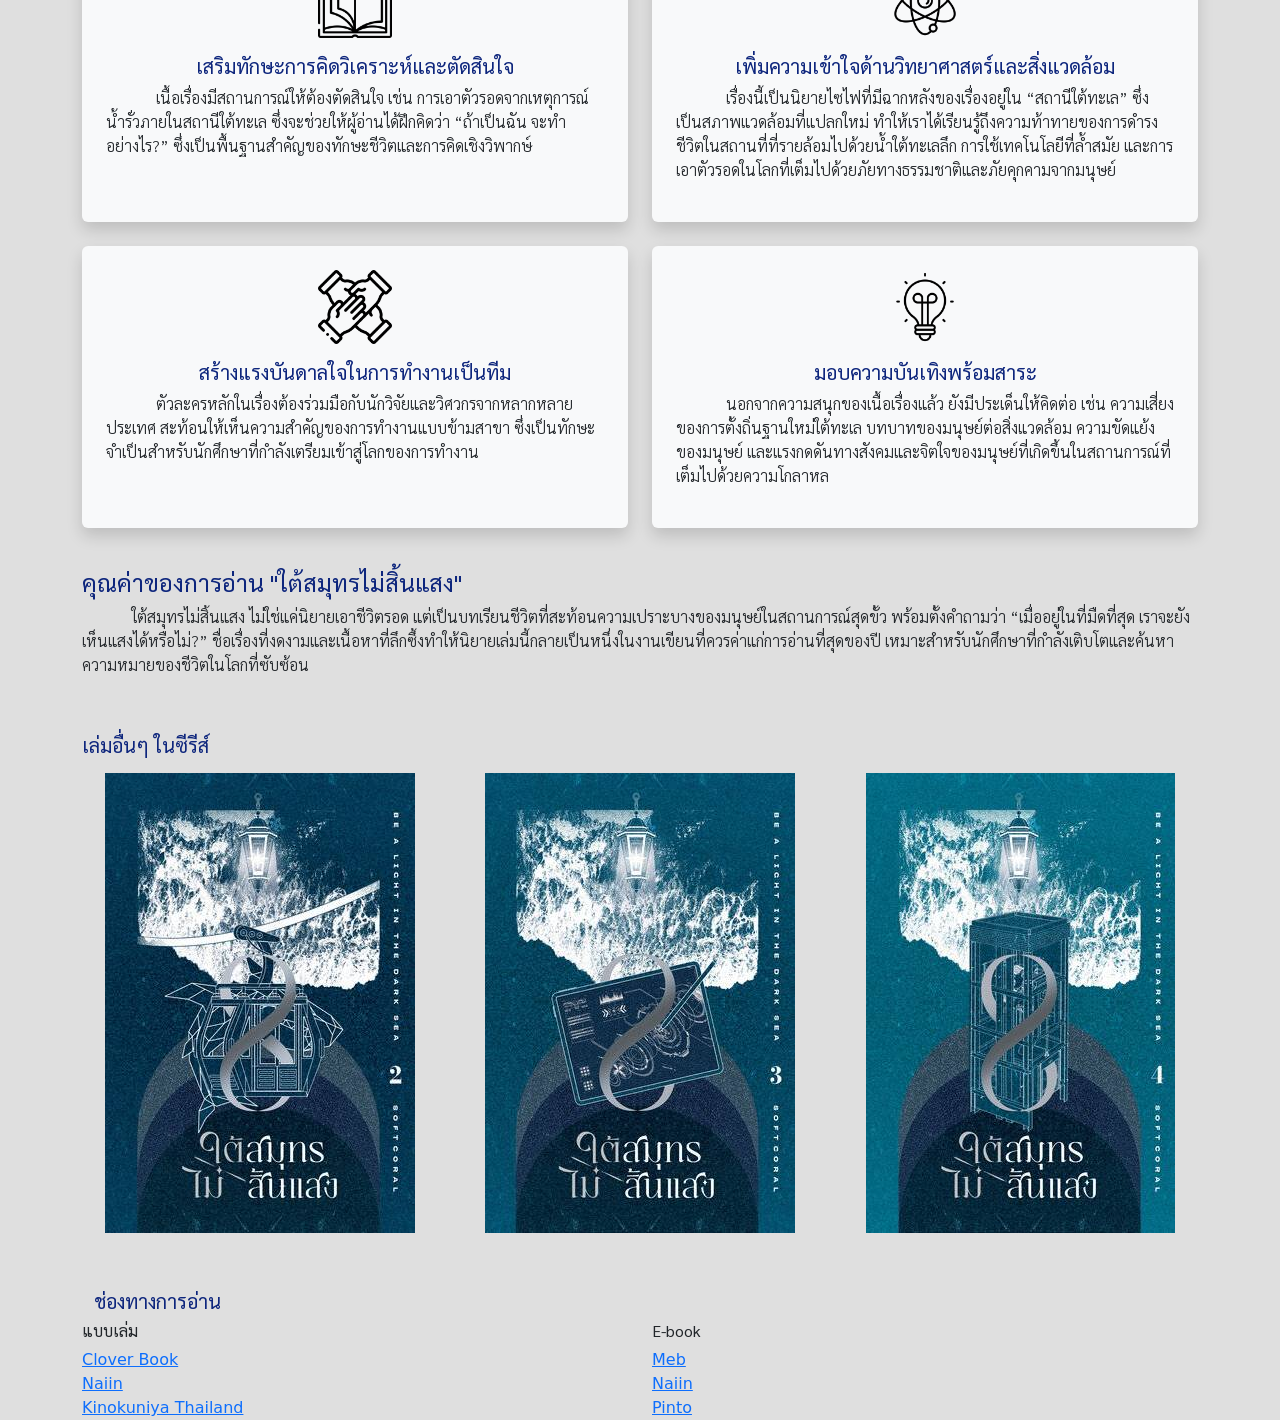
==== commit fe80ff0c: "ver4" ====
--- a/index.html
+++ b/index.html
@@ -4,7 +4,7 @@
     <meta charset="utf-8">
     <meta name="viewport" content="width=device-width, initial-scale=1">
     <title>แนะนำหนังสือ “ใต้สมุทรไม่สิ้นแสง” นิยายไซไฟสะท้อนการอยู่ร่วมกันในสังคมในสถานีวิจัยใต้ทะเล</title>
-    <meta name="keywords" content="ใต้สมุทรไม่สิ้นแสง, นิยายไซไฟ, สถานีวิจัยใต้ทะเล,การตั้งถิ่นฐานใหม่,การอยู่ร่วมกันในสังคม">
+    <meta name="keywords" content="ใต้สมุทรไม่สิ้นแสง, นิยายไซไฟ, สถานีใต้ทะเล, การตั้งถิ่นฐานใหม่, การเอาตัวรอด">
     <meta name="description" content="ดำดิ่งสู่นิยายไซไฟ “ใต้สมุทรไม่สิ้นแสง” ที่ถ่ายทอดการอยู่ร่วมกันในสังคมผ่านฉากหลังสถานีวิจัยใต้ทะเลและการตั้งถิ่นฐานใหม่ในยุคที่โลกก้าวหน้า">
 
     <link href="https://cdn.jsdelivr.net/npm/bootstrap@5.3.8/dist/css/bootstrap.min.css" rel="stylesheet" integrity="sha384-sRIl4kxILFvY47J16cr9ZwB07vP4J8+LH7qKQnuqkuIAvNWLzeN8tE5YBujZqJLB" crossorigin="anonymous">
@@ -16,7 +16,7 @@
   <body>
 
   <div class="bgbar">  <!--เดี๋ยวกลับมาแก้sticky-top shadow-->
-        <nav class="container navbar navbar-expand-lg">
+        <nav class="container navbar navbar-expand-lg shadow">
             <div class="container-fluid ">
 
                 <a class="navbar-brand mx-auto" href="#"><img src="images/starr_icon.svg" width="30px"> 
@@ -32,15 +32,15 @@
                     <ul class="navbar-nav me-auto mb-2 mb-lg-0">
 
                         <li class="nav-item">
-                            <a class="nav-link" href="#benefit" style="color: white;">ทำไมถึงควรอ่าน "ใต้สมุทรไม่สิ้นแสง" ?</a>
+                            <a class="nav-link" href="#benefit" style="color: white;">ทำไมถึงควรอ่าน</a>
                         </li>
 
                         <li class="nav-item ">
-                            <a class="nav-link" href="#useful" style="color: white;">ประโยชน์ของการอ่าน "ใต้สมุทรไม่สิ้นแสง"</a>
+                            <a class="nav-link" href="#useful" style="color: white;">ประโยชน์ของการอ่าน</a>
                         </li>
 
                         <li class="nav-item ">
-                            <a class="nav-link" href="#value" style="color: white;">คุณค่าของการอ่าน "ใต้สมุทรไม่สิ้นแสง"</a>
+                            <a class="nav-link" href="#value" style="color: white;">คุณค่าของการอ่าน</a>
                         </li>
 
                         <li class="nav-item ">
@@ -55,24 +55,30 @@
         </nav>
     </div>
 
-
+    <div class="bodywallpaper">
   <!-- แบบที่ 1 --> 
-    <div class="bg py-4">
+    <div class=" container py-4">
         
         <div class="container col-12 col-md-6 col-xl-6">
               <h4 class="text-center mb-3" style="color: #052839;" ><strong>ใต้สมุทรไม่สิ้นแสง เล่ม 1</strong></h4>
         </div>
 
         <div class="container col-12 col-md-6 col-xl-6">
-              <img class="shadow mx-auto d-block" src="images/book_cover.jpg" width="380px" data-aos="fade-left" data-aos-duration="3000" >
-        </div>
-
-        <div class=" container text-center col-12 col-md-6 col-xl-6 pt-3">
-                <h3 style="color:#004e98;">"ถ้าแสงสุดท้ายอยู่ใต้ทะเลลึก...คุณกล้าดำดิ่งไปค้นหาหรือไม่?"</h3>
-                <h5><strong>นิยายไซไฟที่พาคุณสำรวจความลึกของมนุษย์ผ่านสถานีวิจัยใต้มหาสมุทร</strong></h5>
+              <img class="shadow mx-auto d-block" src="images/book_cover.jpg" width="320px">
+        </div>
+
+
+
+        <div class=" container  text-center col-md-6 col-xl-6 mt-2 " style="width: 100%">
+                <p style="color:white;" class="ff fs-3">"ถ้าแสงสุดท้ายอยู่ใต้ทะเลลึก...คุณกล้าดำดิ่งไปค้นหาหรือไม่?"</p>
+        </div>
+
+        <div class=" container text-center col-12 col-md-6 col-xl-6" style="width: 100%" >
+               <h5 style="color: #ffce00;"><strong>นิยายไซไฟที่พาคุณสำรวจความลึกของมนุษย์ผ่านสถานีวิจัยใต้มหาสมุทร</strong></h5>
         </div>
 
     </div> 
+</div>
 
   <!-- แบบที่ 2 --> 
     <!-- 
@@ -130,7 +136,7 @@
 
   <!-- คำโปรย -->  
 <div class="bg">
-  <div class="container pt-2">
+  <div class="container py-4">
         <p>สถานีใต้ทะเลนานาชาติแปซิฟิกเหนือ ณ ระดับความลึกสามพันเมตรเป็นสถานที่ที่รวบรวมเหล่านักวิจัยและบุคลากรผู้เชี่ยวชาญด้านต่าง ๆ เพื่อศึกษาค้นคว้าเกี่ยวกับการตั้งถิ่นฐานใหม่ของมนุษย์   
             พัคมูฮยอนเพิ่งมีโอกาสได้ย้ายมาเป็นทันตแพทย์หน้าใหม่ของที่นี่ เขาเพียงต้องการใช้ชีวิตพนักงานเงินเดือนอย่างสงบสุข ทว่าผ่านไปแค่ห้าวันก็เกิดเหตุน้ำรั่วจนต้องหนีตายกันจ้าละหวั่น ท่ามกลางความมืดมิดใต้ท้องทะเล ทุกอย่างตกสู่ความโกลาหลในชั่วพริบตา เปิดอ่านใต้สมุทรไม่สิ้นแสง เล่ม 1 แล้วมาร่วมค้นหาคำตอบไปด้วยกัน!</p>
   </div>
@@ -138,7 +144,7 @@
 
   <!-- รายละเอียดหนังสือ -->  
 <div class="bg">
-    <div class="container  pt-4">
+    <div class="container  pt-1">
     <div class="accordion" id="accordionExample">
   <!--item1-->
     <div class="accordion-item">
@@ -149,7 +155,7 @@
     </h2>
     <div id="collapseOne" class="accordion-collapse collapse show" data-bs-parent="#accordionExample">
         <div class="accordion-body">
-        <p style="color:rgb(34, 34, 151) ;"><strong>รายละเอียดนิยายเรื่อง "ใต้สมุทรไม่สิ้นแสง เล่ม 1"</strong></p>
+        <p style="color:#0e267d ;"><strong>รายละเอียดนิยายเรื่อง "ใต้สมุทรไม่สิ้นแสง เล่ม 1"</strong></p>
             <p>ผู้แต่ง : Softcoral</p>
             <p>ผู้แปล : Jina Jeong</p>
             <p>สำนักพิมพ์ : Clover Book</p>
@@ -163,14 +169,16 @@
 
   <!--ทำไมถึงควรอ่านหนังสือเล่มนี้ ?-->  
 <div class="bg" id="benefit">
-    <div class="container pt-4">
-        <h4 id="benefit" style="color:#6c477a ;"><strong>ทำไมถึงควรอ่าน "ใต้สมุทรไม่สิ้นแสง" ?</strong></h4>
-        <p>ใต้สมุทรไม่สิ้นแสง เล่ม 1 คือการเดินทางของ “พัคมูฮยอน” ทันตแพทย์หนุ่มชาวเกาหลีที่เข้าร่วมสถานีวิจัยใต้ทะเลลึกระดับ 3,000 เมตร ในมหาสมุทรแปซิฟิกเหนือ ด้วยความหวังว่าจะได้ใช้ชีวิตเรียบง่าย แต่กลับต้องเผชิญเหตุการณ์น้ำรั่วที่เปลี่ยนทุกอย่างไปอย่างสิ้นเชิง</p>
-        <p>นิยายเรื่องนี้ไม่ใช่แค่การผจญภัยในโลกใต้น้ำแต่ยังเป็นการสำรวจจิตใจมนุษย์ ความสัมพันธ์ และความเปราะบางของชีวิตในสภาพแวดล้อมที่ไม่อาจคาดเดา เหมาะสำหรับนักศึกษาที่ต้องการเปิดมุมมองใหม่ผ่านวรรณกรรมที่มีทั้งความเข้มข้นและความละเมียดละไมทางอารมณ์</p>
+    <div class="container py-4 ">
+        <h4 id="benefit" style="color:#0e267d ;"><strong>ทำไมถึงควรอ่าน "ใต้สมุทรไม่สิ้นแสง"</strong></h4>
+        <p>นิยายเรื่องนี้เป็นธีม “การเอาตัวรอด” ในบรรยากาศที่แปลกใหม่ เรื่องราวเกิดขึ้นในสถานีใต้ทะเลนานาชาติแปซิฟิกเหนือ ณ ระดับความลึกสามพันเมตร ซึ่งถือเป็นสภาพแวดล้อมที่เราไม่ค่อยเห็นในนิยายทั่วไป ตัวเอกอย่าง “พัคมูฮยอน” ที่เพิ่งมาทำงานเป็นทันตแพทย์คนใหม่ หวังจะใช้ชีวิตพนักงานเงินเดือนอย่างสงบสุขแต่แล้วก็ต้องมาเผชิญกับเหตุการณ์น้ำรั่วและความโกลาหลที่เกิดขึ้นอย่างไม่ทันตั้งตัว</p>
+        <p>ใต้สมุทรไม่สิ้นแสงมีการบรรยายที่สร้างอารมณ์และภาพได้อย่างชัดเจน เนื่องจากเรื่องราวถูกเล่าผ่านมุมมองบุคคลที่หนึ่งของ “พัคมูฮยอน” ทำให้ผู้อ่านรู้สึกราวกับกำลังชมภาพยนตร์ไซไฟที่เต็มไปด้วยความตื่นเต้นและการเอาชีวิตรอดในโลกใต้น้ำอันลึกลับและอันตราย เนื้อหาผสมผสานจินตนาการเข้ากับองค์ประกอบทางวิทยาศาสตร์ได้อย่างลงตัว และบรรยากาศของทะเลลึกนั้นช่วยสร้างความรู้สึกโดดเดี่ยวและความกดดัน ซึ่งเป็นองค์ประกอบที่ดีสำหรับนิยายแนวเอาตัวรอดและนิยายไซไฟ</p>
+        <p>ใต้สมุทรไม่สิ้นแสงเปิดมุมมองใหม่ให้แก่นักอ่าน เพราะหากคุณสนใจเรื่องเทคโนโลยี วิทยาศาสตร์ หรือความสัมพันธ์ระหว่างมนุษย์กับสิ่งแวดล้อม นิยายเรื่องนี้จะเปิดโอกาสให้คุณได้มอง “สถานการณ์ฉุกเฉินของมนุษย์” ในบริบทที่ไม่คุ้นเคย เช่น การใช้ชีวิตในสถานีใต้ทะเล หรือการตั้งถิ่นฐานใหม่ของมนุษย์ในโลกของสมัยใหม่</p>
     </div>
 </div>
 
     <!-- กล่องเปลี่ยนรูปภาพ -->
+<!--  
 <div class="bg">
     <div class="container pt-4">
     <div id="carouselExample" class="carousel slide">
@@ -195,12 +203,13 @@
   </button>
 </div>
 </div>
-</div>
+</div> -->  
 
   <!--ประโยชน์ของหนังสือเล่มนี้ ?--> 
+<!--
 <div class="bg" id="useful">
     <div class="container pt-4">
-        <h4 id="useful" style="color:#6c477a;"><strong>ประโยชน์ของการอ่าน "ใต้สมุทรไม่สิ้นแสง"</strong></h4>
+        <h4 id="useful" style="color:#0e267d;"><strong>ประโยชน์ของการอ่าน "ใต้สมุทรไม่สิ้นแสง"</strong></h4>
         <h6 style="color:rgb(34, 34, 151) ;">1.เสริมจินตนาการและความคิดเชิงวิทยาศาสตร์ :</h6>
         <p>ฉากหลักของเรื่องคือสถานีวิจัยใต้ทะเลลึกที่ช่วยกระตุ้นความสนใจในวิทยาศาสตร์สิ่งแวดล้อมและเทคโนโลยี</p>
         <h6 style="color:rgb(34, 34, 151);">2.ฝึกวิเคราะห์ตัวละครและสถานการณ์ :</h6>
@@ -210,20 +219,70 @@
         <h6 style="color:rgb(34, 34, 151) ;">4.สร้างนิสัยรักการอ่าน :</h6>
         <p>ด้วยภาษาที่อ่านง่ายแต่มีความลึก ทำให้เหมาะสำหรับผู้เริ่มต้นอ่านนิยายแนวแฟนตาซี-ไซไฟ</p>
     </div>
+</div>-->
+
+ <!--ประยชน์ของหนังสือเล่มนี้ ? แบบมีไอคอน--> 
+ <div class="bg">
+  <div class="container py-1 ">
+    <h4 id="useful" style="color:#0e267d;"><strong>ประโยชน์ของการอ่าน "ใต้สมุทรไม่สิ้นแสง"</strong></h4>
+  </div>
+<div class="container py-2">
+  <div class="row justify-content-center d-flex align-items-stretch">
+    
+    <!-- กล่องที่ 1 -->
+    <div class="col-12 col-sm-6 col-lg-6 mb-4 d-flex">
+       <div class="p-4 bg-light shadow rounded text-center h-100">
+        <img src="images/openbook_icon.png" style="width: 15%; height: auto;" class="card-img-top" alt="ภาพกล่องที่ 1">
+        <h5 style="color: #0e267d;" class="pt-3"><strong>เสริมทักษะการคิดวิเคราะห์และตัดสินใจ</strong></h5>
+        <p class="text-start">เนื้อเรื่องมีสถานการณ์ให้ต้องตัดสินใจ เช่น การเอาตัวรอดจากเหตุการณ์น้ำรั่วภายในสถานีใต้ทะเล ซึ่งจะช่วยให้ผู้อ่านได้ฝึกคิดว่า “ถ้าเป็นฉัน จะทำอย่างไร?” ซึ่งเป็นพื้นฐานสำคัญของทักษะชีวิตและการคิดเชิงวิพากษ์</p>
+        <br>
+      </div>
+    </div>
+
+    <!-- กล่องที่ 2 -->
+    <div class="col-12 col-sm-6 col-lg-6 mb-4 d-flex ">
+      <div class="p-4 bg-light shadow rounded text-center h-100">
+        <img src="images/science_icon.png" style="width: 15%; height: auto;" class="card-img-top" alt="ภาพกล่องที่ 2">
+        <h5 style="color: #0e267d;" class="pt-3"><strong>เพิ่มความเข้าใจด้านวิทยาศาสตร์และสิ่งแวดล้อม</strong></h5>
+        <p class="text-start">เรื่องนี้เป็นนิยายไซไฟที่มีฉากหลังของเรื่องอยู่ใน “สถานีใต้ทะเล” ซึ่งเป็นสภาพแวดล้อมที่แปลกใหม่ ทำให้เราได้เรียนรู้ถึงความท้าทายของการดำรงชีวิตในสถานที่ที่รายล้อมไปด้วยน้ำใต้ทะเลลึก การใช้เทคโนโลยีที่ล้ำสมัย และการเอาตัวรอดในโลกที่เต็มไปด้วยภัยทางธรรมชาติและภัยคุกคามจากมนุษย์</p>
+      </div>
+    </div>
+
+    <!-- กล่องที่ 3 -->
+    <div class="col-12 col-sm-6 col-lg-6 mb-4 d-flex">
+      <div class="p-4 bg-light shadow rounded text-center h-100 ">
+        <img src="images/teamwork_icon.png" style="width: 15%; height: auto;" class="card-img-top" alt="ภาพกล่องที่ 3">
+        <h5 style="color: #0e267d;" class="pt-3"><strong>สร้างแรงบันดาลใจในการทำงานเป็นทีม</strong></h5>
+        <p class="text-start">ตัวละครหลักในเรื่องต้องร่วมมือกับนักวิจัยและวิศวกรจากหลากหลายประเทศ สะท้อนให้เห็นความสำคัญของการทำงานแบบข้ามสาขา ซึ่งเป็นทักษะจำเป็นสำหรับนักศึกษาที่กำลังเตรียมเข้าสู่โลกของการทำงาน</p>
+        <br>
+      </div>
+    </div>
+
+    <!-- กล่องที่ 4 -->
+    <div class="col-12 col-sm-6 col-lg-6 mb-4 d-flex ">
+      <div class="p-4 bg-light shadow rounded text-center h-100 ">
+        <img src="images/mainpoint_icon.png" style="width: 15%; height: auto;" class="card-img-top" alt="ภาพกล่องที่ 4">
+        <h5 style="color: #0e267d;" class="pt-3"><strong>มอบความบันเทิงพร้อมสาระ</strong></h5>
+        <p class="text-start">นอกจากความสนุกของเนื้อเรื่องแล้ว ยังมีประเด็นให้คิดต่อ เช่น ความเสี่ยงของการตั้งถิ่นฐานใหม่ใต้ทะเล บทบาทของมนุษย์ต่อสิ่งแวดล้อม ความขัดแย้งของมนุษย์ และแรงกดดันทางสังคมและจิตใจของมนุษย์ที่เกิดขึ้นในสถานการณ์ที่เต็มไปด้วยความโกลาหล</p>
+      </div>
+    </div>
+
+  </div>
+</div>
 </div>
 
   <!--คุณค่าของการอ่านหนังสือเล่มนี้ ?--> 
 <div class="bg" id="value">
-    <div class="container pt-4">
-        <h4 id="value" style="color:#6c477a;"><strong>คุณค่าของการอ่าน "ใต้สมุทรไม่สิ้นแสง"</strong></h4>
-        <p>ใต้สมุทรไม่สิ้นแสง เล่ม 1 เป็นมากกว่านิยายแฟนตาซี มันคือบทเรียนชีวิตที่ซ่อนอยู่ในความมืดของมหาสมุทร เป็นการตั้งคำถามต่อความหวัง ความกลัว และความกล้าหาญของมนุษย์ หนังสือเล่มนี้ช่วยให้ผู้อ่านได้ฝึกคิด ฝึกเข้าใจ และฝึกตั้งคำถามต่อโลกใบนี้ในมุมที่ลึกกว่าเดิมผ่านการเล่าเรื่องในมุมมองของพัคมูฮยอน เหมาะสำหรับนักเรียนและนักศึกษาที่ต้องการเติมเต็มความรู้สึกและความคิดในช่วงวัยแห่งการเติบโต</p>
+    <div class="container py-2">
+        <h4 id="value" style="color:#0e267d;"><strong>คุณค่าของการอ่าน "ใต้สมุทรไม่สิ้นแสง"</strong></h4>
+        <p>ใต้สมุทรไม่สิ้นแสง ไม่ใช่แค่นิยายเอาชีวิตรอด แต่เป็นบทเรียนชีวิตที่สะท้อนความเปราะบางของมนุษย์ในสถานการณ์สุดขั้ว พร้อมตั้งคำถามว่า “เมื่ออยู่ในที่มืดที่สุด เราจะยังเห็นแสงได้หรือไม่?” ชื่อเรื่องที่งดงามและเนื้อหาที่ลึกซึ้งทำให้นิยายเล่มนี้กลายเป็นหนึ่งในงานเขียนที่ควรค่าแก่การอ่านที่สุดของปี เหมาะสำหรับนักศึกษาที่กำลังเติบโตและค้นหาความหมายของชีวิตในโลกที่ซับซ้อน</p>
     </div>
 </div>
 
    <!--เล่มอื่นๆในซีรีส์-->  
 <div class="bg pb-4">
-        <div class="container pt-4">
-        <h5 style="color:#6c477a;" ><strong><br>เล่มอื่นๆ ในซีรีส์</strong></h5>
+        <div class="container pt-2">
+        <h5 style="color:#0e267d;" ><strong><br>เล่มอื่นๆ ในซีรีส์</strong></h5>
         </div>
 
         <div class="container mt-2 ">
@@ -255,7 +314,7 @@
         <div class="container pt-4">
 
             <div class="container ">
-            <h5 style="color:#6c477a;"><strong>ช่องทางการอ่าน</strong></h5>
+            <h5 style="color:#0e267d;"><strong>ช่องทางการอ่าน</strong></h5>
             </div>
 
         <div class="row">
@@ -351,13 +410,12 @@
 <script src="https://cdn.jsdelivr.net/npm/bootstrap@5.3.8/dist/js/bootstrap.bundle.min.js" integrity="sha384-FKyoEForCGlyvwx9Hj09JcYn3nv7wiPVlz7YYwJrWVcXK/BmnVDxM+D2scQbITxI" crossorigin="anonymous"></script>
   
 
-
-<script src="https://unpkg.com/aos@2.3.1/dist/aos.js"></script> 
-
-<script> 
-        AOS.init(); 
+<script src="https://unpkg.com/aos@2.3.1/dist/aos.js"></script>
+
+
+<script>
+  AOS.init();
 </script>
-
 
 </body>
 </html>
--- a/css/style.css
+++ b/css/style.css
@@ -1,6 +1,15 @@
-div {
+/*div {
   border: 2px solid purple;
-}   
+}*/
+
+
+.bodywallpaper {
+  background-image: url('../images/ocean_wall.png');
+  background-repeat: no-repeat;
+  background-position: top;
+  background-size: cover;
+  display: flex;
+}
 
 .bg {
     background-color: #dfdfdf;
@@ -10,6 +19,7 @@
     background-color: rgb(255, 230, 107);
 }
 */
+
 .bgbar{
   background-color: #052839;
 }
@@ -20,11 +30,17 @@
   text-indent: 50px; 
 }
 
-h3 {
+.ff{
   font-family: "Kanit", sans-serif;
   font-weight: 400;
   font-style: italic;
 }
+
+/*h3 {
+  font-family: "Kanit", sans-serif;
+  font-weight: 400;
+  font-style: italic;
+}*/
 
 
 h4,h5,h6{
